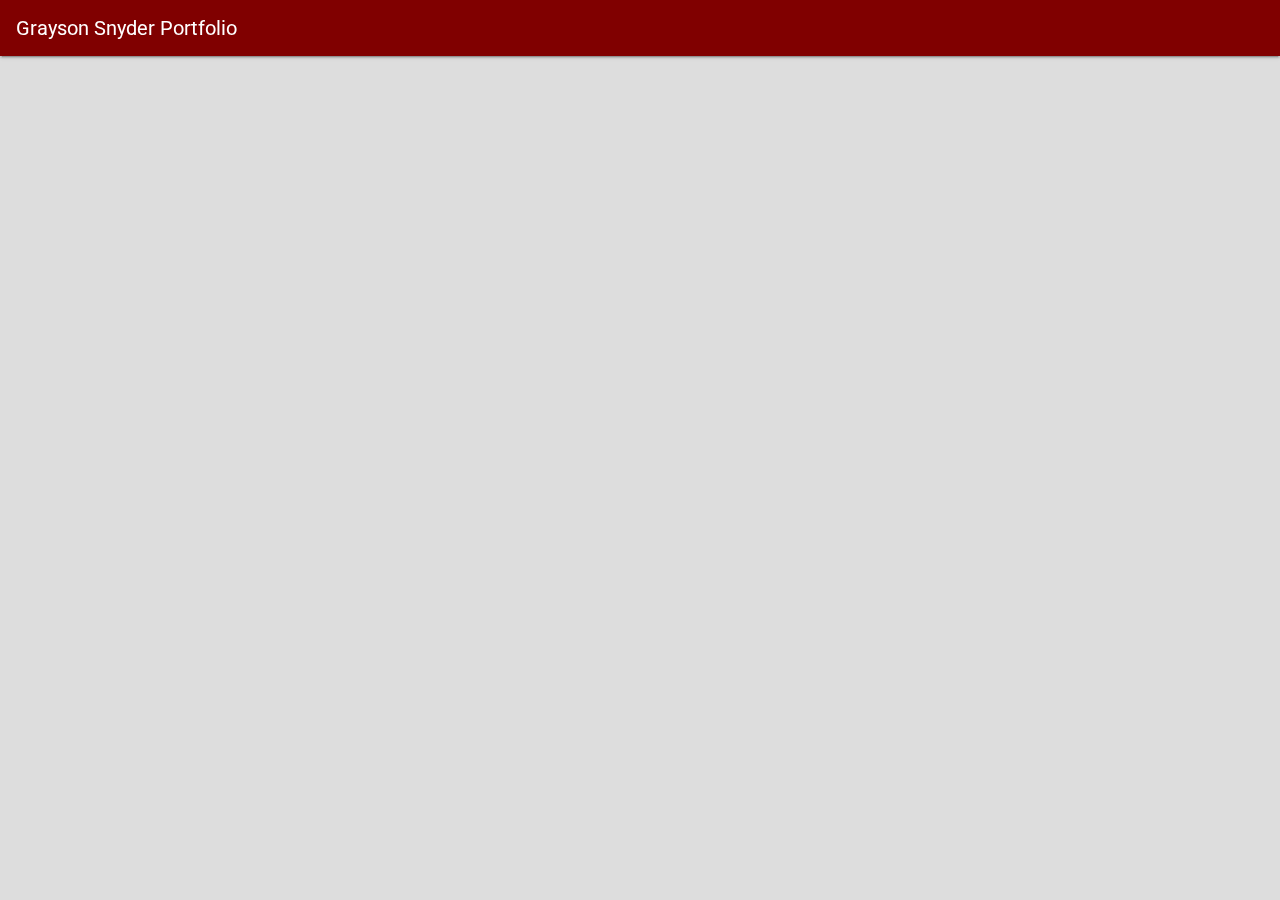
==== public/index.html @ 7fa6aa60 "Added Dr. Fisher Template to Portfolio" ====
<!doctype html>
<html lang="en">

<head>
  <meta charset="utf-8">
  <meta name="viewport" content="width=device-width, initial-scale=1, shrink-to-fit=no">
  <link rel="stylesheet" href="https://fonts.googleapis.com/css?family=Roboto:300,400,500,700|Material+Icons">
  <link rel="stylesheet" href="styles/bootstrap-material-design.min.css">
  <link rel="stylesheet" href="styles/main.css">
  <title>Grayson Snyder Portfolio</title>
</head>

<body>
  <nav class="navbar navbar-dark fixed-top">
    <a class="navbar-brand" href="#">Grayson Snyder Portfolio</a>
  </nav>
  <div id="mainPage" class="container page-container">


  </div>
  <script src="scripts/jquery.min.js"></script>
  <script src="scripts/popper.js"></script>
  <script src="scripts/bootstrap-material-design.js"></script>
  <script>$("body").bootstrapMaterialDesign();</script>
  <script src="/__/firebase/7.18.0/firebase-app.js"></script>
  <script src="/__/firebase/7.18.0/firebase-analytics.js"></script>
  <script src="/__/firebase/7.18.0/firebase-auth.js"></script>
  <script src="/__/firebase/7.18.0/firebase-firestore.js"></script>
  <script src="/__/firebase/init.js"></script>
  <script src="scripts/main.js"></script>
</body>

</html>
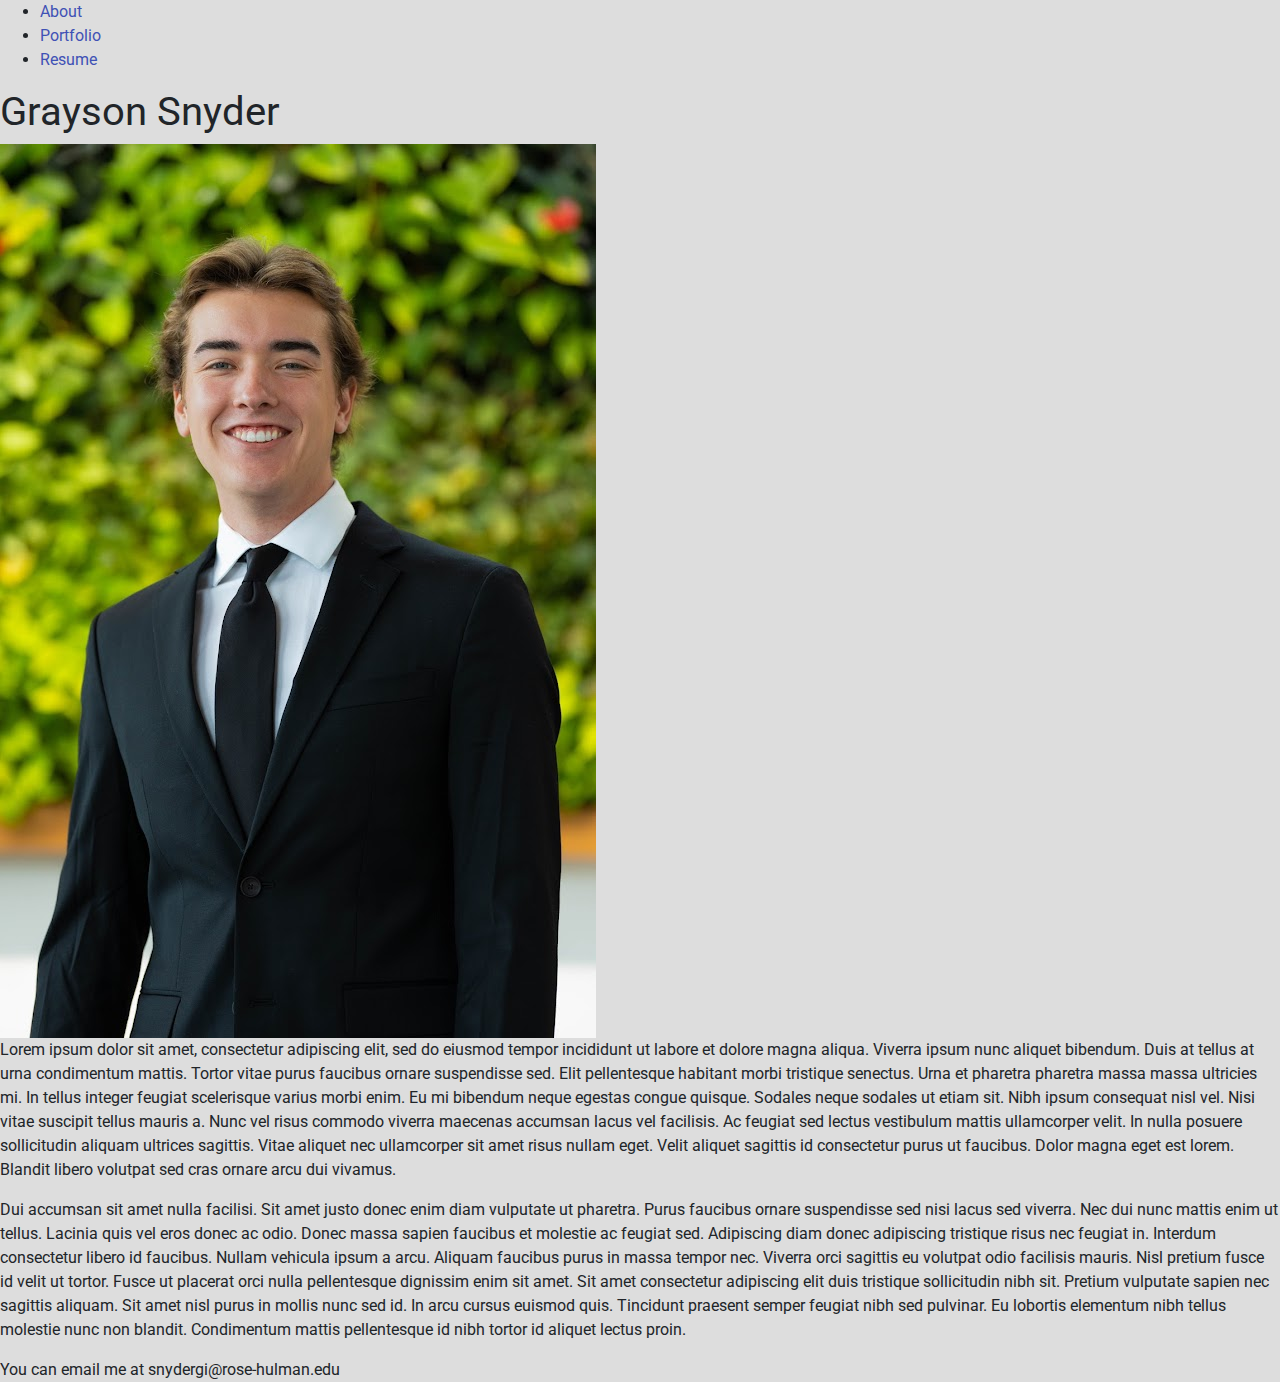
==== commit ed0d102b: "Started the markup of about page" ====
--- a/public/index.html
+++ b/public/index.html
@@ -10,14 +10,40 @@
   <title>Grayson Snyder Portfolio</title>
 </head>
 
-<body>
-  <nav class="navbar navbar-dark fixed-top">
-    <a class="navbar-brand" href="#">Grayson Snyder Portfolio</a>
+<body id="about">
+  <nav>
+    <ul>
+      <li><a href="index.html">About</a></li>
+      <li><a href="portfolio.html">Portfolio</a></li>
+      <li><a href="resume.html">Resume</a></li>
+    </ul>
   </nav>
-  <div id="mainPage" class="container page-container">
+  <main>
+    <h1>Grayson Snyder</h1>
+    <img src="images/MeProfessionalSenior.JPG">
+    <p>Lorem ipsum dolor sit amet, consectetur adipiscing elit, sed do eiusmod tempor incididunt ut labore et dolore
+      magna aliqua. Viverra ipsum nunc aliquet bibendum. Duis at tellus at urna condimentum mattis. Tortor vitae purus
+      faucibus ornare suspendisse sed. Elit pellentesque habitant morbi tristique senectus. Urna et pharetra pharetra
+      massa massa ultricies mi. In tellus integer feugiat scelerisque varius morbi enim. Eu mi bibendum neque egestas
+      congue quisque. Sodales neque sodales ut etiam sit. Nibh ipsum consequat nisl vel. Nisi vitae suscipit tellus
+      mauris a. Nunc vel risus commodo viverra maecenas accumsan lacus vel facilisis. Ac feugiat sed lectus vestibulum
+      mattis ullamcorper velit. In nulla posuere sollicitudin aliquam ultrices sagittis. Vitae aliquet nec ullamcorper
+      sit amet risus nullam eget. Velit aliquet sagittis id consectetur purus ut faucibus. Dolor magna eget est lorem.
+      Blandit libero volutpat sed cras ornare arcu dui vivamus.</p>
 
-
-  </div>
+      <p>Dui accumsan sit amet nulla facilisi. Sit amet justo donec enim diam vulputate ut pharetra. Purus faucibus ornare
+      suspendisse sed nisi lacus sed viverra. Nec dui nunc mattis enim ut tellus. Lacinia quis vel eros donec ac odio.
+      Donec massa sapien faucibus et molestie ac feugiat sed. Adipiscing diam donec adipiscing tristique risus nec
+      feugiat in. Interdum consectetur libero id faucibus. Nullam vehicula ipsum a arcu. Aliquam faucibus purus in massa
+      tempor nec. Viverra orci sagittis eu volutpat odio facilisis mauris. Nisl pretium fusce id velit ut tortor. Fusce
+      ut placerat orci nulla pellentesque dignissim enim sit amet. Sit amet consectetur adipiscing elit duis tristique
+      sollicitudin nibh sit. Pretium vulputate sapien nec sagittis aliquam. Sit amet nisl purus in mollis nunc sed id.
+      In arcu cursus euismod quis. Tincidunt praesent semper feugiat nibh sed pulvinar. Eu lobortis elementum nibh
+      tellus molestie nunc non blandit. Condimentum mattis pellentesque id nibh tortor id aliquet lectus proin.</p>
+    </main>
+    <footer>
+      You can email me at snydergi@rose-hulman.edu
+    </footer>
   <script src="scripts/jquery.min.js"></script>
   <script src="scripts/popper.js"></script>
   <script src="scripts/bootstrap-material-design.js"></script>
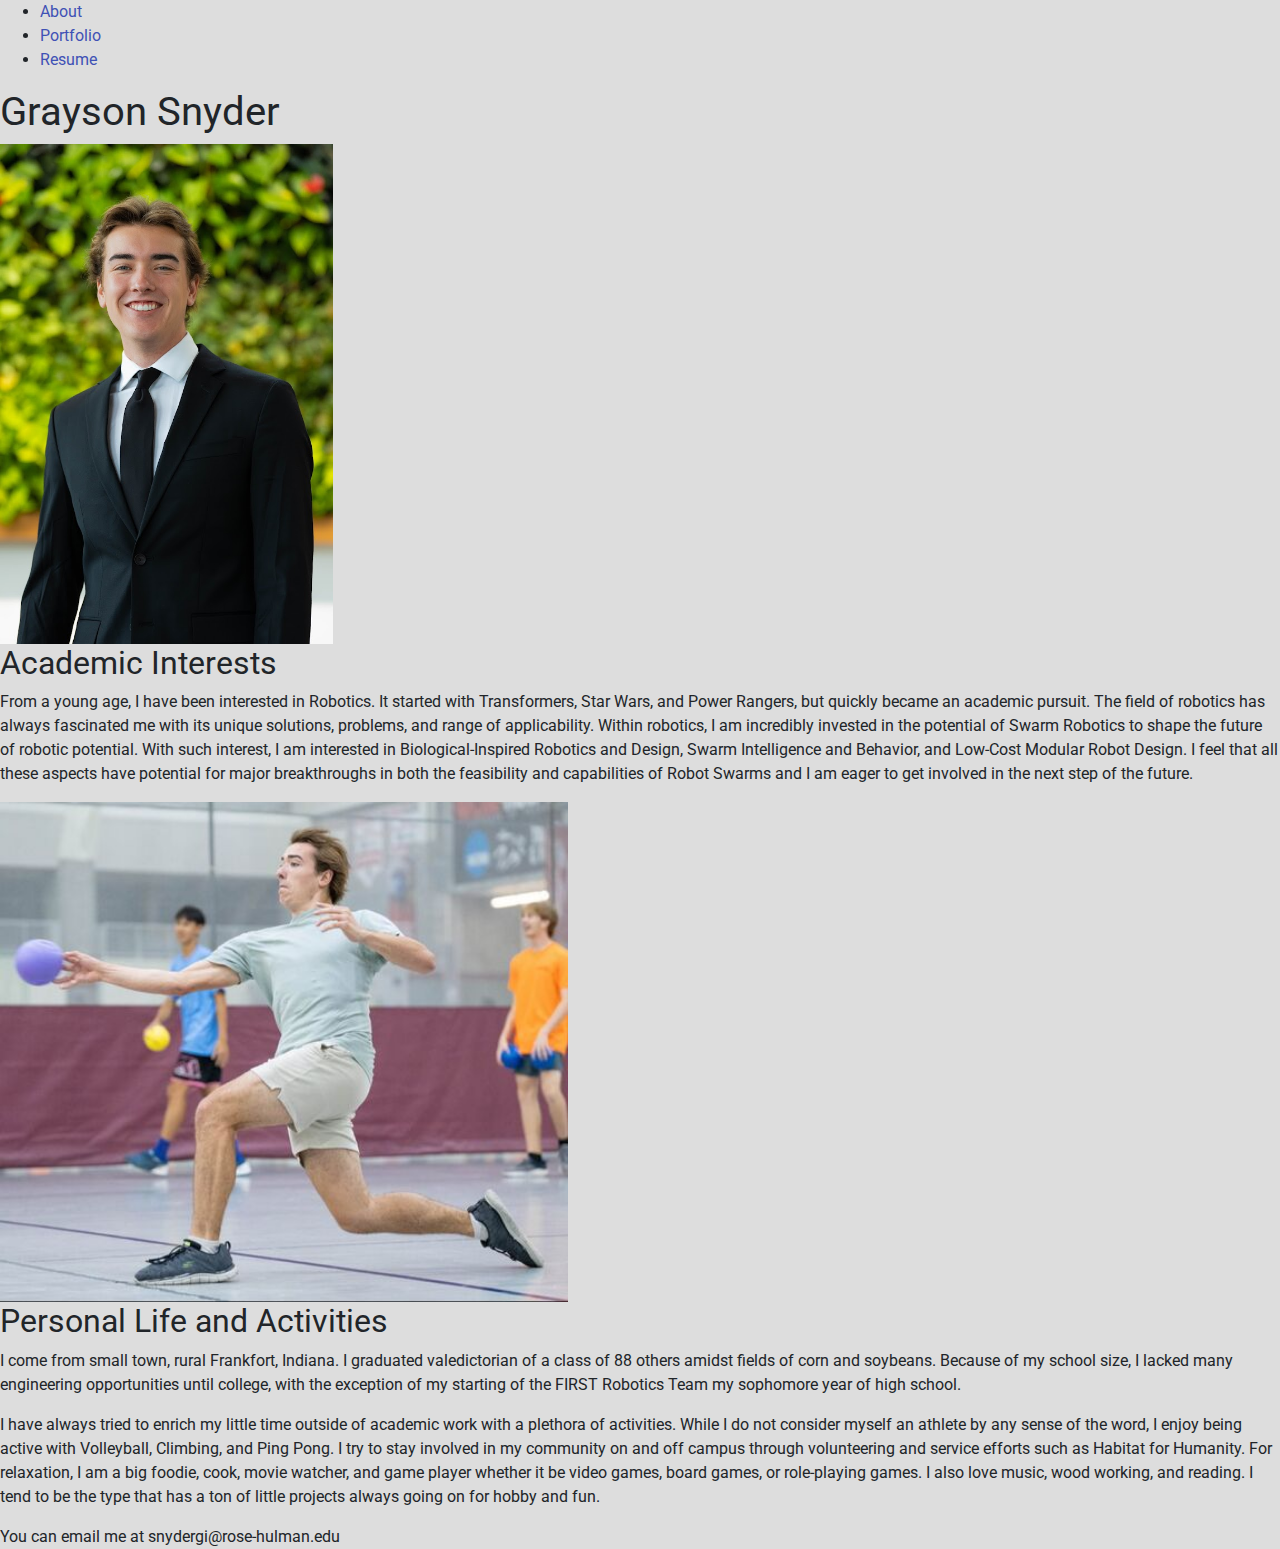
==== commit afb2475a: "Updated 'About' page and added image" ====
--- a/public/index.html
+++ b/public/index.html
@@ -20,30 +20,31 @@
   </nav>
   <main>
     <h1>Grayson Snyder</h1>
-    <img src="images/MeProfessionalSenior.JPG">
-    <p>Lorem ipsum dolor sit amet, consectetur adipiscing elit, sed do eiusmod tempor incididunt ut labore et dolore
-      magna aliqua. Viverra ipsum nunc aliquet bibendum. Duis at tellus at urna condimentum mattis. Tortor vitae purus
-      faucibus ornare suspendisse sed. Elit pellentesque habitant morbi tristique senectus. Urna et pharetra pharetra
-      massa massa ultricies mi. In tellus integer feugiat scelerisque varius morbi enim. Eu mi bibendum neque egestas
-      congue quisque. Sodales neque sodales ut etiam sit. Nibh ipsum consequat nisl vel. Nisi vitae suscipit tellus
-      mauris a. Nunc vel risus commodo viverra maecenas accumsan lacus vel facilisis. Ac feugiat sed lectus vestibulum
-      mattis ullamcorper velit. In nulla posuere sollicitudin aliquam ultrices sagittis. Vitae aliquet nec ullamcorper
-      sit amet risus nullam eget. Velit aliquet sagittis id consectetur purus ut faucibus. Dolor magna eget est lorem.
-      Blandit libero volutpat sed cras ornare arcu dui vivamus.</p>
+    <img src="images/MeProfessionalSenior.JPG" height="500px">
+    <h2>Academic Interests</h2>
+    <p>From a young age, I have been interested in Robotics. It started with Transformers, Star Wars, and Power Rangers,
+      but quickly became an academic pursuit. The field of robotics has always fascinated me with its unique solutions,
+      problems, and range of applicability. Within robotics, I am incredibly invested in the potential of Swarm Robotics
+      to shape the future of robotic potential. With such interest, I am interested in Biological-Inspired Robotics and
+      Design, Swarm Intelligence and Behavior, and Low-Cost Modular Robot Design. I feel that all these aspects have
+      potential for major breakthroughs in both the feasibility and capabilities of Robot Swarms and I am eager to get
+      involved in the next step of the future.</p>
+    <img src="images/MeActive.jpg" height="500px">
+    <h2>Personal Life and Activities</h2>
+    <p>I come from small town, rural Frankfort, Indiana. I graduated valedictorian of a class of 88 others amidst fields
+      of corn and soybeans. Because of my school size, I lacked many engineering opportunities until college, with the
+      exception of my starting of the FIRST Robotics Team my sophomore year of high school.</p>
 
-      <p>Dui accumsan sit amet nulla facilisi. Sit amet justo donec enim diam vulputate ut pharetra. Purus faucibus ornare
-      suspendisse sed nisi lacus sed viverra. Nec dui nunc mattis enim ut tellus. Lacinia quis vel eros donec ac odio.
-      Donec massa sapien faucibus et molestie ac feugiat sed. Adipiscing diam donec adipiscing tristique risus nec
-      feugiat in. Interdum consectetur libero id faucibus. Nullam vehicula ipsum a arcu. Aliquam faucibus purus in massa
-      tempor nec. Viverra orci sagittis eu volutpat odio facilisis mauris. Nisl pretium fusce id velit ut tortor. Fusce
-      ut placerat orci nulla pellentesque dignissim enim sit amet. Sit amet consectetur adipiscing elit duis tristique
-      sollicitudin nibh sit. Pretium vulputate sapien nec sagittis aliquam. Sit amet nisl purus in mollis nunc sed id.
-      In arcu cursus euismod quis. Tincidunt praesent semper feugiat nibh sed pulvinar. Eu lobortis elementum nibh
-      tellus molestie nunc non blandit. Condimentum mattis pellentesque id nibh tortor id aliquet lectus proin.</p>
-    </main>
-    <footer>
-      You can email me at snydergi@rose-hulman.edu
-    </footer>
+      <p>I have always tried to enrich my little time outside of academic work with a plethora of activities. While I do
+      not consider myself an athlete by any sense of the word, I enjoy being active with Volleyball, Climbing, and Ping
+      Pong. I try to stay involved in my community on and off campus through volunteering and service efforts such as
+      Habitat for Humanity. For relaxation, I am a big foodie, cook, movie watcher, and game player whether it be video
+      games, board games, or role-playing games.​ I also love music, wood working, and reading. I tend to be the type
+      that has a ton of little projects always going on for hobby and fun.</p>
+  </main>
+  <footer>
+    You can email me at snydergi@rose-hulman.edu
+  </footer>
   <script src="scripts/jquery.min.js"></script>
   <script src="scripts/popper.js"></script>
   <script src="scripts/bootstrap-material-design.js"></script>
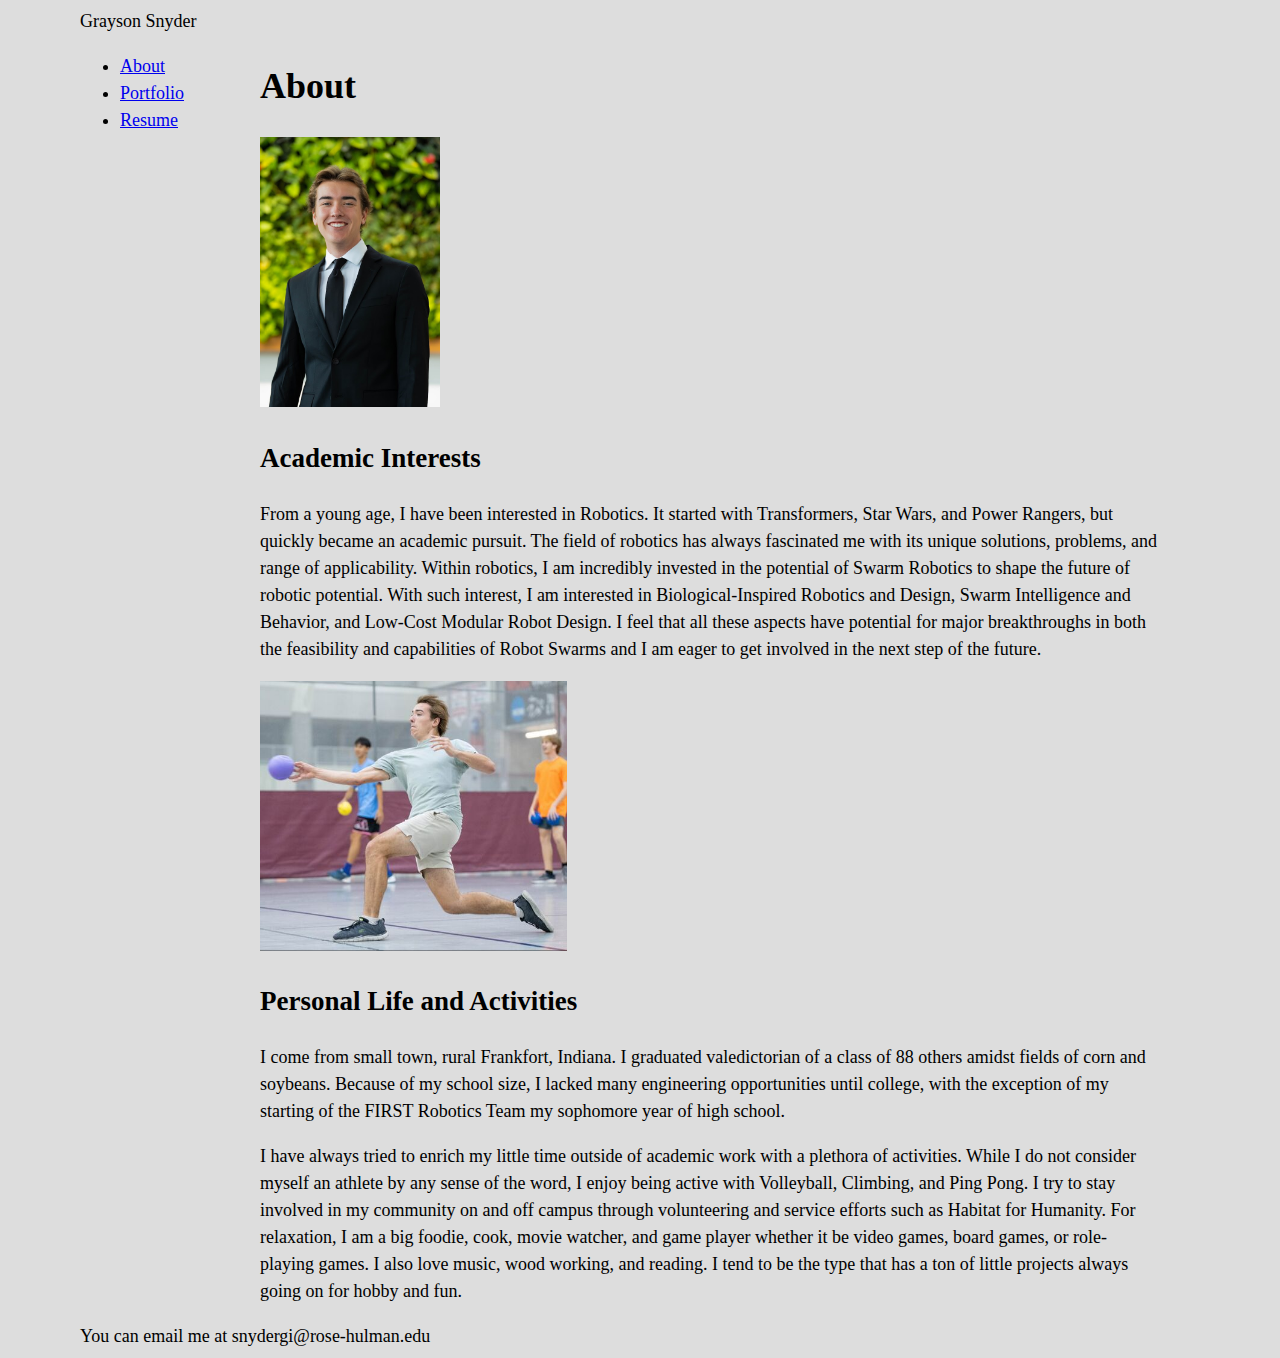
==== commit 9ff0a575: "Work on css" ====
--- a/public/index.html
+++ b/public/index.html
@@ -3,14 +3,15 @@
 
 <head>
   <meta charset="utf-8">
-  <meta name="viewport" content="width=device-width, initial-scale=1, shrink-to-fit=no">
-  <link rel="stylesheet" href="https://fonts.googleapis.com/css?family=Roboto:300,400,500,700|Material+Icons">
-  <link rel="stylesheet" href="styles/bootstrap-material-design.min.css">
+  <!-- <meta name="viewport" content="width=device-width, initial-scale=1, shrink-to-fit=no"> -->
+  <!-- <link rel="stylesheet" href="https://fonts.googleapis.com/css?family=Roboto:300,400,500,700|Material+Icons">
+  <link rel="stylesheet" href="styles/bootstrap-material-design.min.css"> -->
   <link rel="stylesheet" href="styles/main.css">
   <title>Grayson Snyder Portfolio</title>
 </head>
 
 <body id="about">
+  <header>Grayson Snyder</header>
   <nav>
     <ul>
       <li><a href="index.html">About</a></li>
@@ -19,8 +20,8 @@
     </ul>
   </nav>
   <main>
-    <h1>Grayson Snyder</h1>
-    <img src="images/MeProfessionalSenior.JPG" height="500px">
+    <h1>About</h1>
+    <img src="images/MeProfessionalSenior.JPG">
     <h2>Academic Interests</h2>
     <p>From a young age, I have been interested in Robotics. It started with Transformers, Star Wars, and Power Rangers,
       but quickly became an academic pursuit. The field of robotics has always fascinated me with its unique solutions,
@@ -29,13 +30,13 @@
       Design, Swarm Intelligence and Behavior, and Low-Cost Modular Robot Design. I feel that all these aspects have
       potential for major breakthroughs in both the feasibility and capabilities of Robot Swarms and I am eager to get
       involved in the next step of the future.</p>
-    <img src="images/MeActive.jpg" height="500px">
+    <img src="images/MeActive.jpg">
     <h2>Personal Life and Activities</h2>
     <p>I come from small town, rural Frankfort, Indiana. I graduated valedictorian of a class of 88 others amidst fields
       of corn and soybeans. Because of my school size, I lacked many engineering opportunities until college, with the
       exception of my starting of the FIRST Robotics Team my sophomore year of high school.</p>
 
-      <p>I have always tried to enrich my little time outside of academic work with a plethora of activities. While I do
+    <p>I have always tried to enrich my little time outside of academic work with a plethora of activities. While I do
       not consider myself an athlete by any sense of the word, I enjoy being active with Volleyball, Climbing, and Ping
       Pong. I try to stay involved in my community on and off campus through volunteering and service efforts such as
       Habitat for Humanity. For relaxation, I am a big foodie, cook, movie watcher, and game player whether it be video
--- a/public/styles/main.css
+++ b/public/styles/main.css
@@ -1,12 +1,47 @@
 body {
     background: #DDDDDD;
-}
-
-.navbar {
-    background-color: #800000;
-    color: white;
+    padding-left: 4em;
+    font-size: 18px;
+    line-height: 1.5;
 }
 
 .page-container {
     margin-top: 75px;
 }
+
+body#about img {
+    height: 15em;
+}
+
+p {
+    max-width: 50em;
+}
+
+body {
+    display: grid;
+    grid-template-areas: "head head"
+        "nav main"
+        "foot foot";
+    grid-template-columns: 10em 1fr;
+    grid-template-rows: auto 1fr auto;
+}
+
+body>header {
+    grid-area: head;
+    background-color: #DDDDDD;
+}
+
+body>nav {
+    grid-area: nav;
+    background-color: #DDDDDD;
+}
+
+body>main {
+    grid-area: main;
+    background-color: #DDDDDD;
+}
+
+body>footer {
+    grid-area: foot;
+    background-color: #DDDDDD;
+}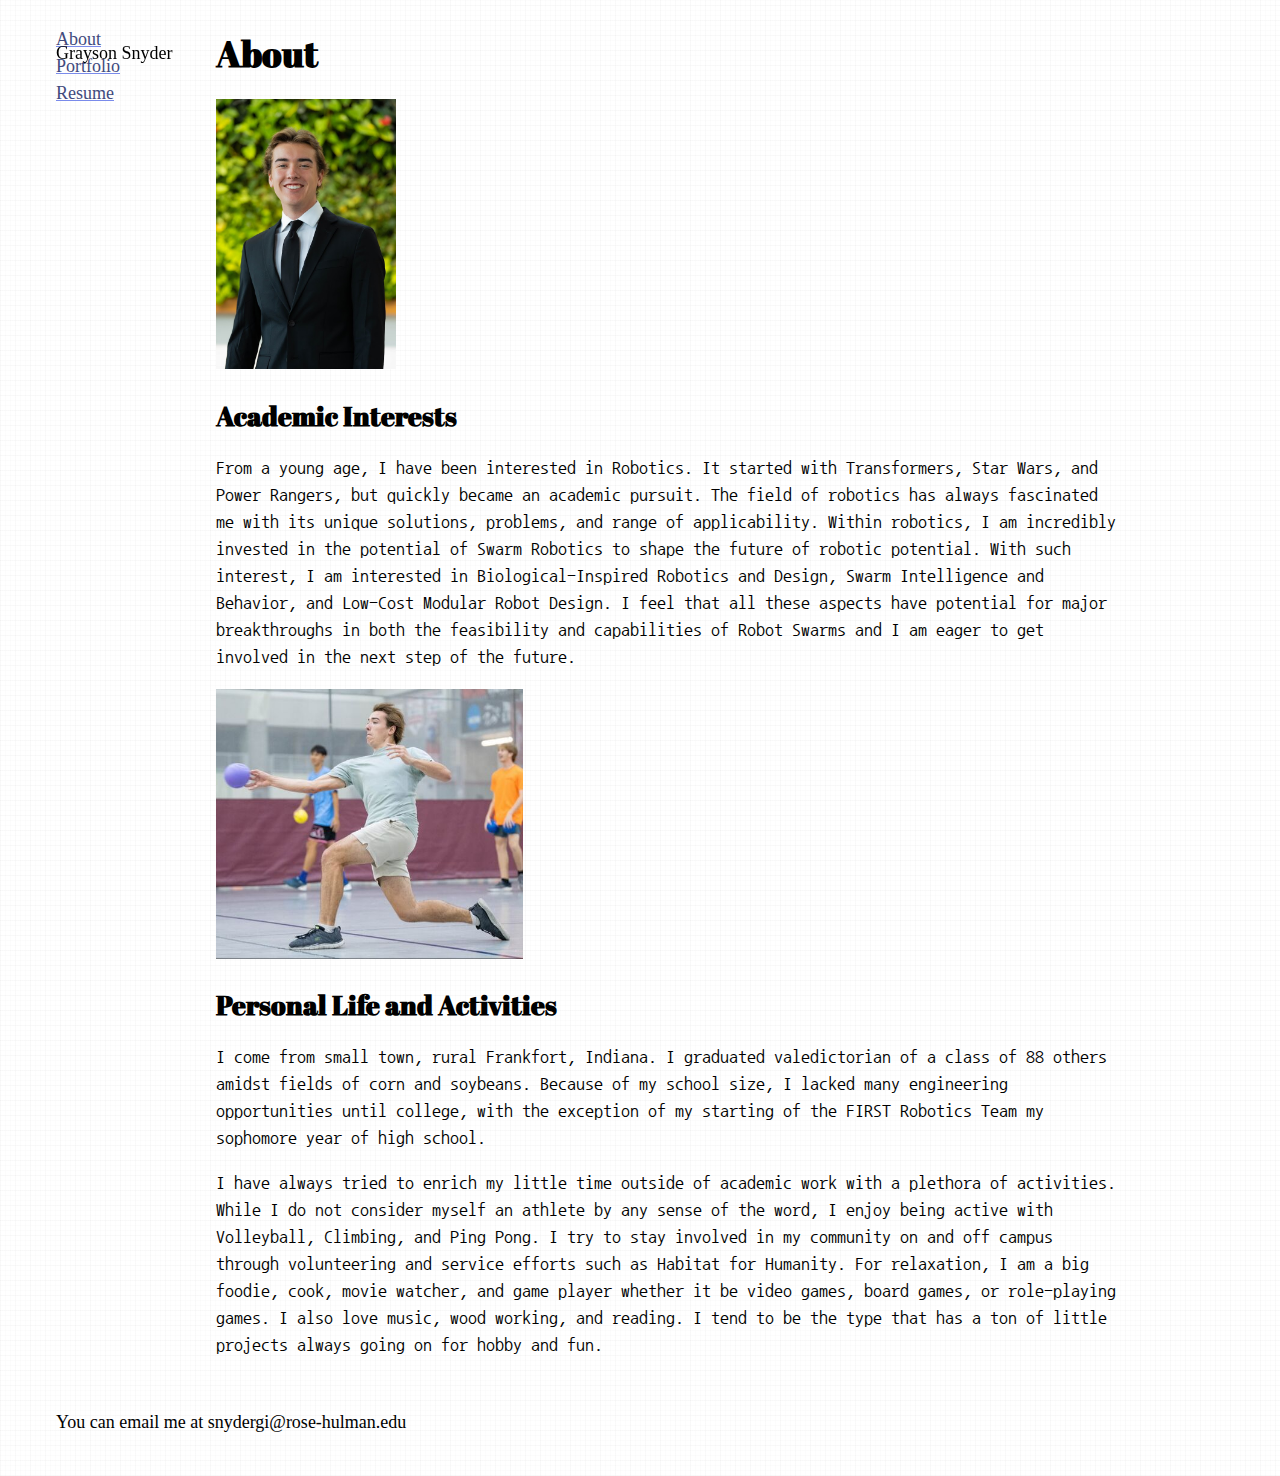
==== commit 4f023fe4: "began work on sticky header" ====
--- a/public/index.html
+++ b/public/index.html
@@ -11,7 +11,7 @@
 </head>
 
 <body id="about">
-  <header>Grayson Snyder</header>
+  <header class="fl-builder-content fl-theme-builder-header-sticky" data-type="header" data-sticky-breakpoint="medium">Grayson Snyder</header>
   <nav>
     <ul>
       <li><a href="index.html">About</a></li>
--- a/public/styles/main.css
+++ b/public/styles/main.css
@@ -1,8 +1,35 @@
+@import url('https://fonts.googleapis.com/css2?family=Abril+Fatface&family=Nanum+Gothic+Coding&display=swap');
+
+:root {
+    --vertical-space: 2rem;
+    --horizontal-space: 3rem;
+
+    --light-color: #8A98E3;
+    --body-color: #414A7D;
+    --heading-color: #2E3559;
+    --contrast-color: #7A8BEB;
+}
+
 body {
-    background: #DDDDDD;
-    padding-left: 4em;
     font-size: 18px;
     line-height: 1.5;
+    background-image: repeating-linear-gradient(90deg, rgba(198, 198, 198, 0.05) 0px, rgba(198, 198, 198, 0.05) 1px, transparent 1px, transparent 5px), repeating-linear-gradient(0deg, rgba(198, 198, 198, 0.05) 0px, rgba(198, 198, 198, 0.05) 1px, transparent 1px, transparent 5px), repeating-linear-gradient(0deg, rgba(198, 198, 198, 0.06) 0px, rgba(198, 198, 198, 0.06) 1px, transparent 1px, transparent 15px), repeating-linear-gradient(90deg, rgba(198, 198, 198, 0.06) 0px, rgba(198, 198, 198, 0.06) 1px, transparent 1px, transparent 15px), linear-gradient(90deg, rgb(255, 255, 255), rgb(255, 255, 255));
+}
+
+h1,
+h2,
+h3 {
+    line-height: 1.2;
+    font-family: 'Abril Fatface';
+}
+
+a {
+    color: var(--body-color);
+    text-decoration-color: var(--contrast-color);
+}
+
+a:hover {
+    color: var(--contrast-color);
 }
 
 .page-container {
@@ -15,33 +42,85 @@
 
 p {
     max-width: 50em;
+    font-family: 'Nanum Gothic Coding';
 }
 
 body {
     display: grid;
     grid-template-areas: "head head"
-        "nav main"
+        "nav nav"
+        "main main"
         "foot foot";
-    grid-template-columns: 10em 1fr;
-    grid-template-rows: auto 1fr auto;
+    grid-template-columns: auto 1fr;
+    grid-template-rows: auto auto 1fr auto;
+}
+
+@media screen and (min-width: 25em) {
+    body {
+        grid-template-areas: "head head"
+            "nav main"
+            "foot foot";
+    }
+}
+
+body>* {
+    padding-left: var(--horizontal-space);
+    padding-right: var(--horizontal-space);
 }
 
 body>header {
     grid-area: head;
-    background-color: #DDDDDD;
 }
 
 body>nav {
     grid-area: nav;
-    background-color: #DDDDDD;
 }
 
 body>main {
     grid-area: main;
-    background-color: #DDDDDD;
 }
 
 body>footer {
     grid-area: foot;
-    background-color: #DDDDDD;
+}
+
+header,
+footer {
+    padding-top: var(--vertical-space);
+    padding-bottom: var(--vertical-space);
+}
+
+header h1,
+footer h1 {
+    margin: 0;
+}
+
+body>nav ul {
+    list-style-type: none;
+    padding: 0;
+}
+
+body#portfolio ul#portfolioitems {
+    display: flex;
+    flex-wrap: wrap;
+    flex: 1;
+    list-style-type: none;
+    padding: 0;
+}
+
+@media screen and (min-width: 25em) {
+    body#portfolio ul#portfolioitems li {
+        flex-basis: 48%;
+        padding-right: 2%;
+    }
+}
+
+body#portfolio ul#portfolioitems li img {
+    max-width: 100%;
+}
+
+.fl-builder-content[data-type="header"].fl-theme-builder-header-sticky {
+    position: fixed;
+    width: 100%;
+    z-index: 100;
 }